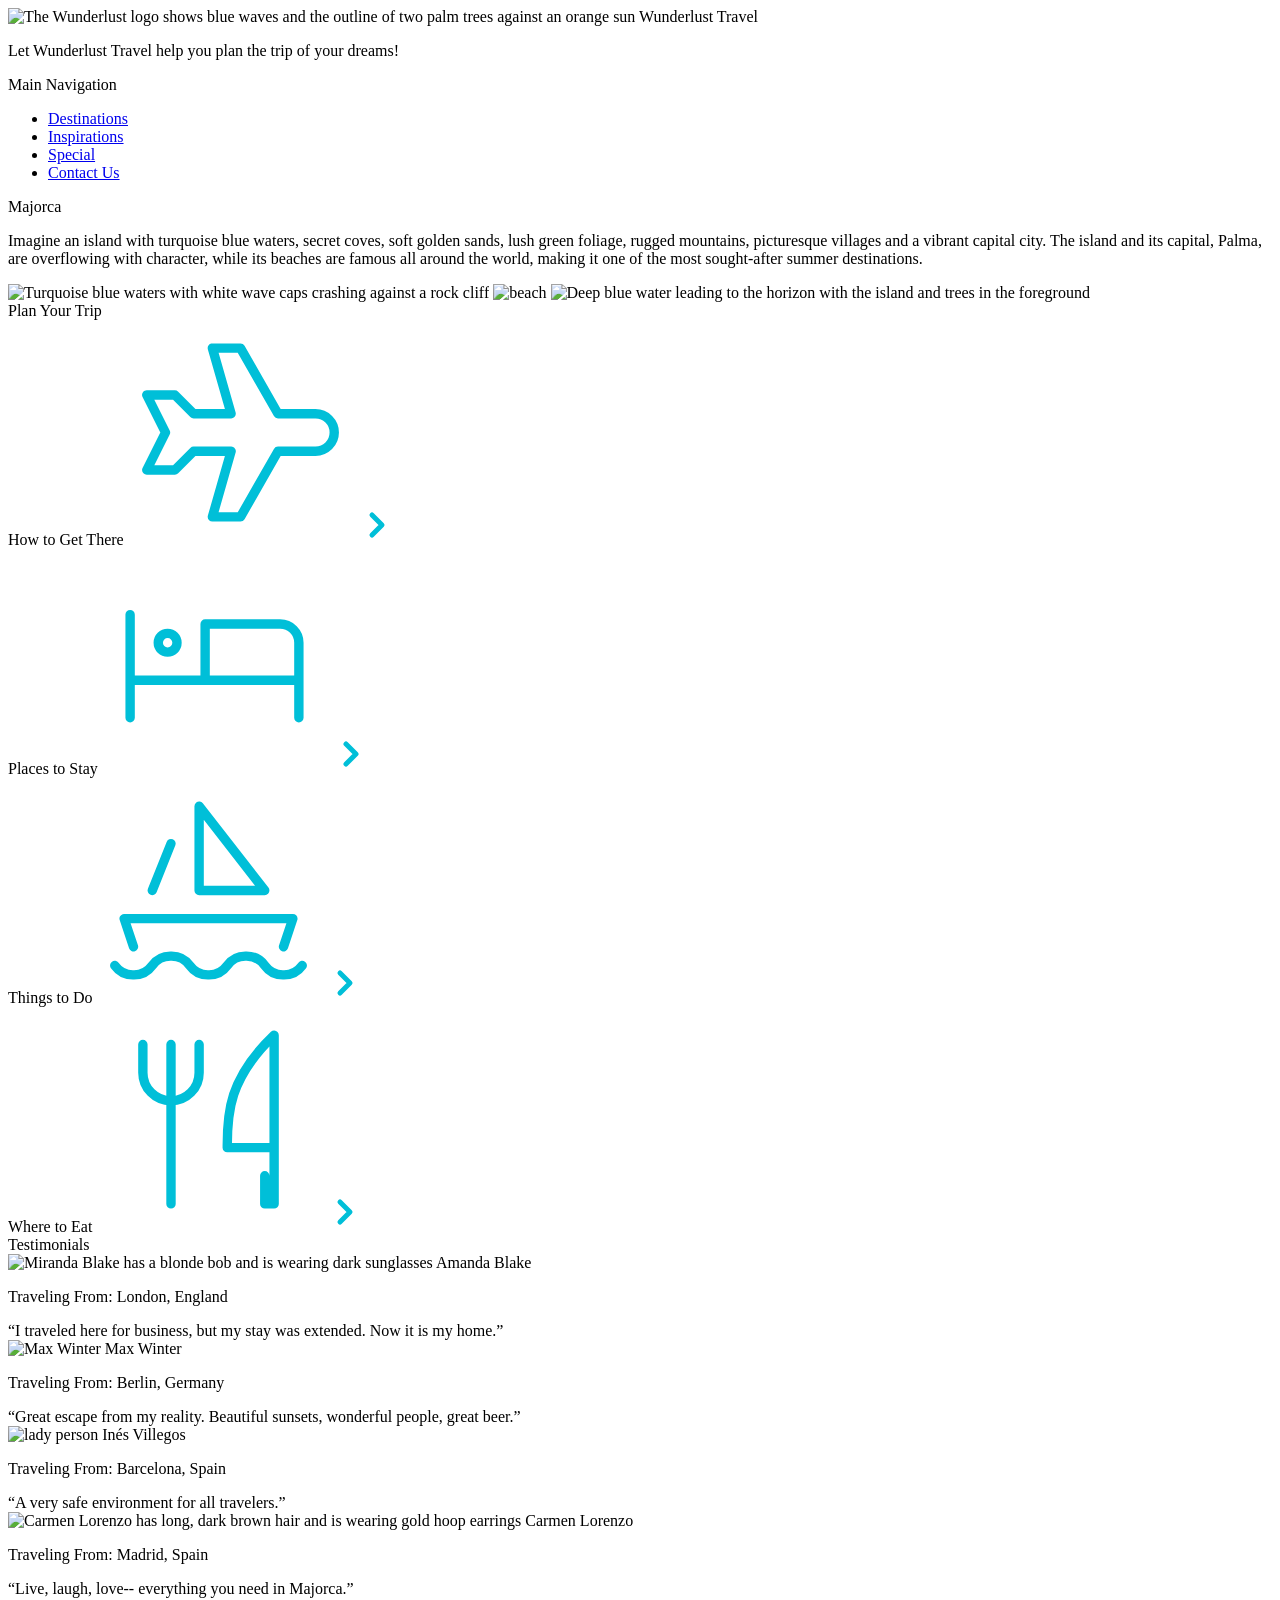
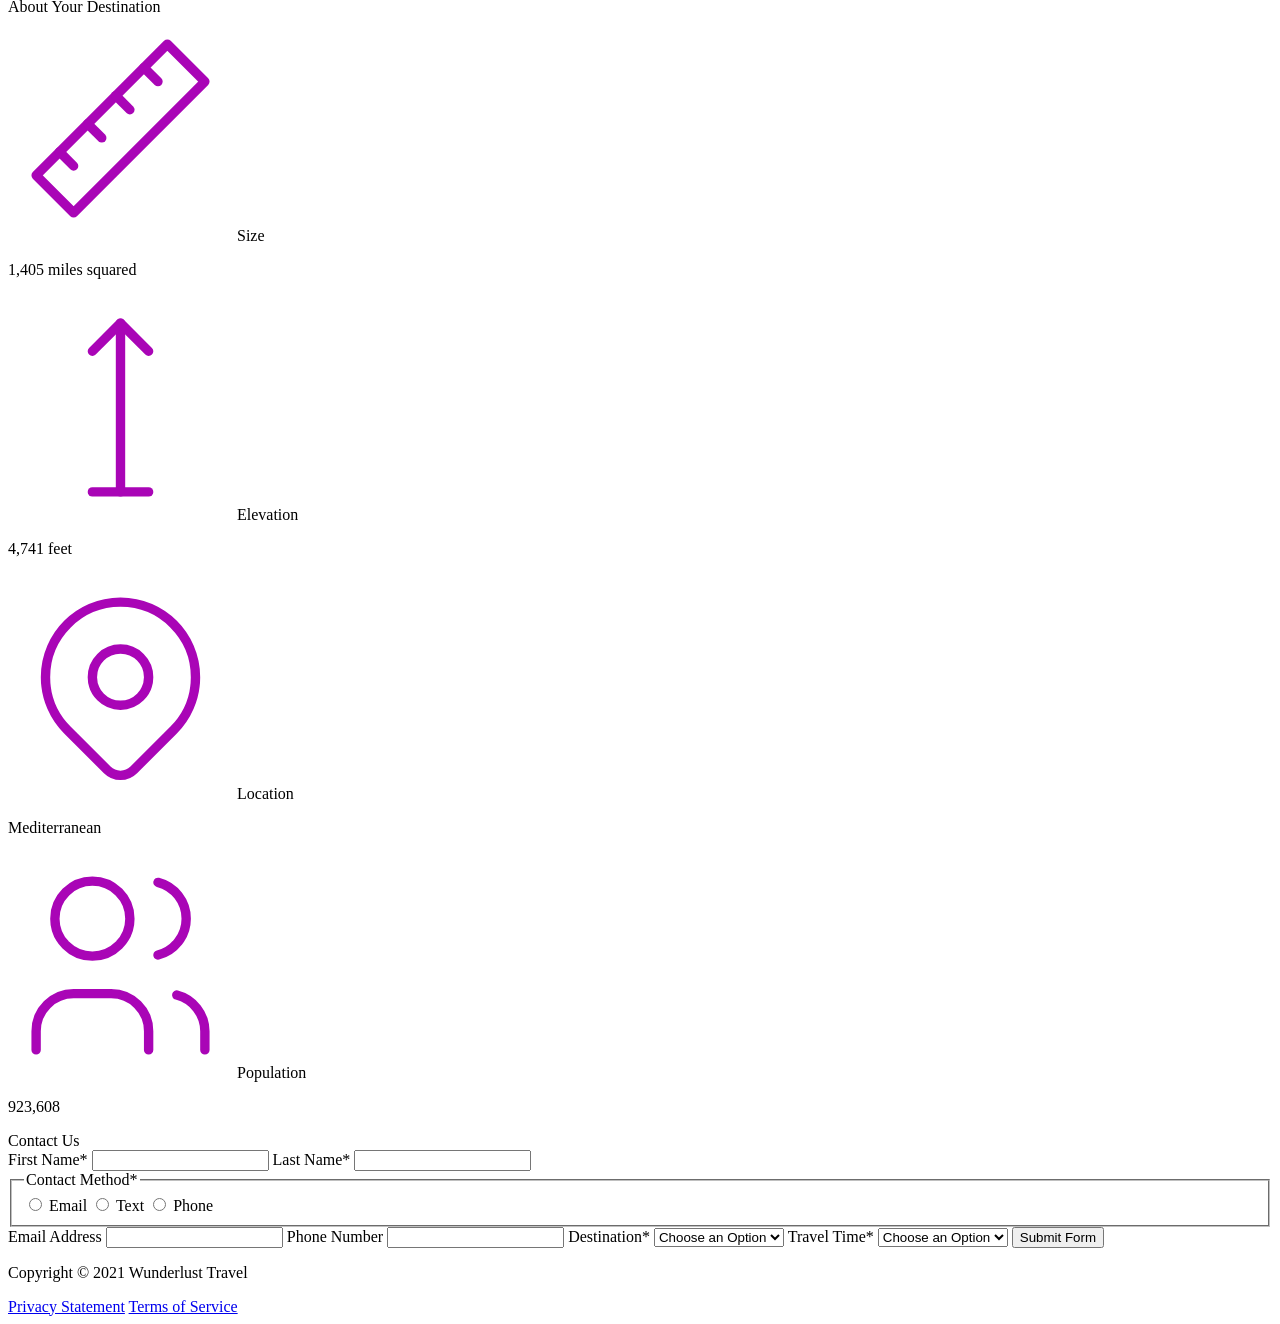
==== majorca.html @ 3f403deb "created majorca.html added html to existing repository" ====
<!DOCTYPE html>
<html lang="en">
    <head>
<!--         Add all required tags in the head here - meta tags for SEO, responsiveness, and with info about the page, etc., in addition to tags to create a card on Twitter with a large image and open graph tags to allow for sharing on other social media sites -->
    </head>
    <body>
<!--         Reveiew the document and add the proper tags to all of the headings  throughout. Use the outline feature in the validator to ensure that these have been added correctly. See the image of the correct outline as a reference if you have questions 

Also review the alt text on all of the images to ensure that it is descriptive and appropriate-->
        <header>
            <img src="images/logo.png" alt="The Wunderlust logo shows blue waves and the outline of two palm trees against an orange sun">
            Wunderlust Travel
            <p>Let Wunderlust Travel help you plan the trip of your dreams!</p>
            <nav>
                Main Navigation
                <ul>
                    <li><a href="#">Destinations</a></li>
                    <li><a href="#">Inspirations</a></li>
                    <li><a href="#">Special</a></li>
                    <li><a href="#">Contact Us</a></li>
                </ul>
            </nav>
        </header>
        <main>
            <article>  
                Majorca
                <p>Imagine an island with turquoise blue waters, secret coves, soft golden sands, lush green foliage, rugged mountains, picturesque villages and a vibrant capital city. The island and its capital, Palma, are overflowing with character, while its beaches are famous all around the world, making it one of the most sought-after summer destinations.</p>
                <img src="images/majorca-waves.png" alt="Turquoise blue waters with white wave caps crashing against a rock cliff">
                <img src="images/majorca-beach.png" alt="beach">
                <img src="images/majorca-cove.png" alt="Deep blue water leading to the horizon with the island and trees in the foreground">
                <section>
                    Plan Your Trip
                    <section>
                        How to Get There
                        <svg xmlns="http://www.w3.org/2000/svg" class="icon icon-tabler icon-tabler-plane" width="225" height="225" viewBox="0 0 24 24" stroke-width="1" stroke="#00bfd8" fill="none" stroke-linecap="round" stroke-linejoin="round"> <path stroke="none" d="M0 0h24v24H0z" fill="none"/> <path d="M16 10h4a2 2 0 0 1 0 4h-4l-4 7h-3l2 -7h-4l-2 2h-3l2 -4l-2 -4h3l2 2h4l-2 -7h3z" /></svg>
                        <a href="#" title="Search for flights">
                            <svg xmlns="http://www.w3.org/2000/svg" class="icon icon-tabler icon-tabler-chevron-right" width="40" height="40" viewBox="0 0 24 24" stroke-width="3" stroke="#00bfd8" fill="none" stroke-linecap="round" stroke-linejoin="round"><path stroke="none" d="M0 0h24v24H0z" fill="none"/><polyline points="9 6 15 12 9 18" /></svg>
                        </a>
                    </section>      
                    <section>
                        Places to Stay
                        <svg xmlns="http://www.w3.org/2000/svg" class="icon icon-tabler icon-tabler-bed" width="225" height="225" viewBox="0 0 24 24" stroke-width="1" stroke="#00bfd8" fill="none" stroke-linecap="round" stroke-linejoin="round"><path stroke="none" d="M0 0h24v24H0z" fill="none"/><path d="M3 7v11m0 -4h18m0 4v-8a2 2 0 0 0 -2 -2h-8v6" /><circle cx="7" cy="10" r="1" /></svg>
                        <a href="#" title="Search for hotels">
                            <svg xmlns="http://www.w3.org/2000/svg" class="icon icon-tabler icon-tabler-chevron-right" width="40" height="40" viewBox="0 0 24 24" stroke-width="3" stroke="#00bfd8" fill="none" stroke-linecap="round" stroke-linejoin="round"><path stroke="none" d="M0 0h24v24H0z" fill="none"/><polyline points="9 6 15 12 9 18" /></svg> 
                        </a>
                    </section>
                    <section>
                        Things to Do
                        <svg xmlns="http://www.w3.org/2000/svg" class="icon icon-tabler icon-tabler-sailboat" width="225" height="225" viewBox="0 0 24 24" stroke-width="1" stroke="#00bfd8" fill="none" stroke-linecap="round" stroke-linejoin="round"><path stroke="none" d="M0 0h24v24H0z" fill="none"/><path d="M2 20a2.4 2.4 0 0 0 2 1a2.4 2.4 0 0 0 2 -1a2.4 2.4 0 0 1 2 -1a2.4 2.4 0 0 1 2 1a2.4 2.4 0 0 0 2 1a2.4 2.4 0 0 0 2 -1a2.4 2.4 0 0 1 2 -1a2.4 2.4 0 0 1 2 1a2.4 2.4 0 0 0 2 1a2.4 2.4 0 0 0 2 -1" /><path d="M4 18l-1 -3h18l-1 3" /><path d="M11 12h7l-7 -9v9" /><line x1="8" y1="7" x2="6" y2="12" /></svg>
                        <a href="#" title="Search for Activities">
                            <svg xmlns="http://www.w3.org/2000/svg" class="icon icon-tabler icon-tabler-chevron-right" width="40" height="40" viewBox="0 0 24 24" stroke-width="3" stroke="#00bfd8" fill="none" stroke-linecap="round" stroke-linejoin="round"><path stroke="none" d="M0 0h24v24H0z" fill="none"/><polyline points="9 6 15 12 9 18" /></svg> 
                        </a>                     
                    </section>    
                    <section>
                        Where to Eat
                        <svg xmlns="http://www.w3.org/2000/svg" class="icon icon-tabler icon-tabler-tools-kitchen-2" width="225" height="225" viewBox="0 0 24 24" stroke-width="1" stroke="#00bfd8" fill="none" stroke-linecap="round" stroke-linejoin="round"><path stroke="none" d="M0 0h24v24H0z" fill="none"/><path d="M19 3v12h-5c-.023 -3.681 .184 -7.406 5 -12zm0 12v6h-1v-3m-10 -14v17m-3 -17v3a3 3 0 1 0 6 0v-3" /></svg>
                        <a href="#" title="Search for Restaurants">
                            <svg xmlns="http://www.w3.org/2000/svg" class="icon icon-tabler icon-tabler-chevron-right" width="40" height="40" viewBox="0 0 24 24" stroke-width="3" stroke="#00bfd8" fill="none" stroke-linecap="round" stroke-linejoin="round"><path stroke="none" d="M0 0h24v24H0z" fill="none"/><polyline points="9 6 15 12 9 18" /></svg>                          
                        </a>
                    </section>   
                </section>
                <section>
                    Testimonials
                    <section>
                        <img src="images/mirando-blake.png" alt="Miranda Blake has a blonde bob and is wearing dark sunglasses">
                        Amanda Blake
                        <p>Traveling From: London, England</p>
                        <q>I traveled here for business, but my stay was extended. Now it is my home.</q>
                    </section>
                    <section>
                        <img src="images/max-winter.png" alt="Max Winter">
                        Max Winter
                        <p>Traveling From: Berlin, Germany</p>
                        <q>Great escape from my reality. Beautiful sunsets, wonderful people, great beer.</q>
                    </section>
                    <section>
                        <img src="images/ines-villegoes.png" alt="lady person">
                        Inés Villegos
                        <p>Traveling From: Barcelona, Spain</p>
                        <q>A very safe environment for all travelers.</q>
                    </section>
                    <section>
                        <img src="images/carmen-lorenzo.png" alt="Carmen Lorenzo has long, dark brown hair and is wearing gold hoop earrings">
                        Carmen Lorenzo
                        <p>Traveling From: Madrid, Spain</p>
                        <q>Live, laugh, love-- everything you need in Majorca.</q>
                    </section>
                </section>
                <section>
                    About Your Destination
                    <section>
                        <svg xmlns="http://www.w3.org/2000/svg" class="icon icon-tabler icon-tabler-ruler-2" width="225" height="225" viewBox="0 0 24 24" stroke-width="1" stroke="#a905b6" fill="none" stroke-linecap="round" stroke-linejoin="round"><path stroke="none" d="M0 0h24v24H0z" fill="none"/><path d="M17 3l4 4l-14 14l-4 -4z" /><path d="M16 7l-1.5 -1.5" /><path d="M13 10l-1.5 -1.5" /><path d="M10 13l-1.5 -1.5" /><path d="M7 16l-1.5 -1.5" /></svg>
                        Size
                        <p>1,405 miles squared</p>
                    </section>
                    <section>
                        <svg xmlns="http://www.w3.org/2000/svg" class="icon icon-tabler icon-tabler-arrow-top-bar" width="225" height="225" viewBox="0 0 24 24" stroke-width="1" stroke="#a905b6" fill="none" stroke-linecap="round" stroke-linejoin="round"><path stroke="none" d="M0 0h24v24H0z" fill="none"/><line x1="12" y1="21" x2="12" y2="3" /><path d="M15 6l-3 -3l-3 3" /><line x1="9" y1="21" x2="15" y2="21" /></svg>
                        Elevation
                        <p>4,741 feet</p>
                    </section>
                    <section>
                        <svg xmlns="http://www.w3.org/2000/svg" class="icon icon-tabler icon-tabler-map-pin" width="225" height="225" viewBox="0 0 24 24" stroke-width="1" stroke="#a905b6" fill="none" stroke-linecap="round" stroke-linejoin="round"><path stroke="none" d="M0 0h24v24H0z" fill="none"/><circle cx="12" cy="11" r="3" /><path d="M17.657 16.657l-4.243 4.243a2 2 0 0 1 -2.827 0l-4.244 -4.243a8 8 0 1 1 11.314 0z" /></svg>
                        Location
                        <p>Mediterranean</p>
                    </section>
                    <section>
                        <svg xmlns="http://www.w3.org/2000/svg" class="icon icon-tabler icon-tabler-users" width="225" height="225" viewBox="0 0 24 24" stroke-width="1" stroke="#a905b6" fill="none" stroke-linecap="round" stroke-linejoin="round"><path stroke="none" d="M0 0h24v24H0z" fill="none"/><circle cx="9" cy="7" r="4" /><path d="M3 21v-2a4 4 0 0 1 4 -4h4a4 4 0 0 1 4 4v2" /><path d="M16 3.13a4 4 0 0 1 0 7.75" /><path d="M21 21v-2a4 4 0 0 0 -3 -3.85" /></svg>
                        Population
                        <p>923,608</p>
                    </section>
                </section>
                <section>
                    Contact Us
                    <form method="post" action="https://wp.zybooks.com/form-viewer.php">
                        <label for="fName">First Name<span>*</span></label>
                        <input type="text" name="fName" id="fName" autocomplete="given-name" required>
                        <label for="lName">Last Name<span>*</span></label>
                        <input type="text" name="lName" id="lName" autocomplete="family-name" required>
                        <fieldset>
                            <legend>Contact Method<span>*</span></legend>
                            <input type="radio" name="contactPref" id="prefEmail" required>
                            <label for="prefEmail">Email</label>
                            <input type="radio" name="contactPref" id="prefText">
                            <label for="prefText">Text</label>
                            <input type="radio" name="contactPref" id="prefPhone">
                            <label for="prefPhone">Phone</label>
                        </fieldset>
                        <label for="email">Email Address</label>
                        <input type="email" name="email" id="email" autocomplete="email">
                        <label for="phone">Phone Number</label>
                        <input type="tel" name="phone" id="phone" autocomplete="tel">
                        <label for="destination">Destination<span>*</span></label>
                        <select name="destination" id="destination" required>
                            <option value="">Choose an Option</option>
                            <option value="barcelona">Barcelona</option>
                            <option value="granada">Granada</option>
                            <option value="ibiza">Ibiza</option>
                            <option value="madrid">Madrid</option>
                            <option value="majora">Majora</option>
                            <option value="seville">Seville</option>
                            <option value="tenerife">Tenerife</option>
                            <option value="valencia">Valencia</option>
                        </select>
                        <label for="travelTime">Travel Time<span>*</span></label>
                        <select name="travelTime" id="travelTime" required>
                            <option value="">Choose an Option</option>
                            <option value="fall">Fall</option>
                            <option value="winter">Winter</option>
                            <option value="spring">Spring</option>
                            <option value="summer">Summer</option>
                            <option value="flexible">Flexible</option>
                        </select>
                        <input type="submit" name="mySubmit" id="mySubmit" value="Submit Form">
                    </form>
                </section>
            </article>
        </main>
        <footer>
            <p>Copyright &copy; 2021 Wunderlust Travel</p>
            <a href="#">Privacy Statement</a>
            <a href="#">Terms of Service</a>
        </footer>
    </body>
</html>
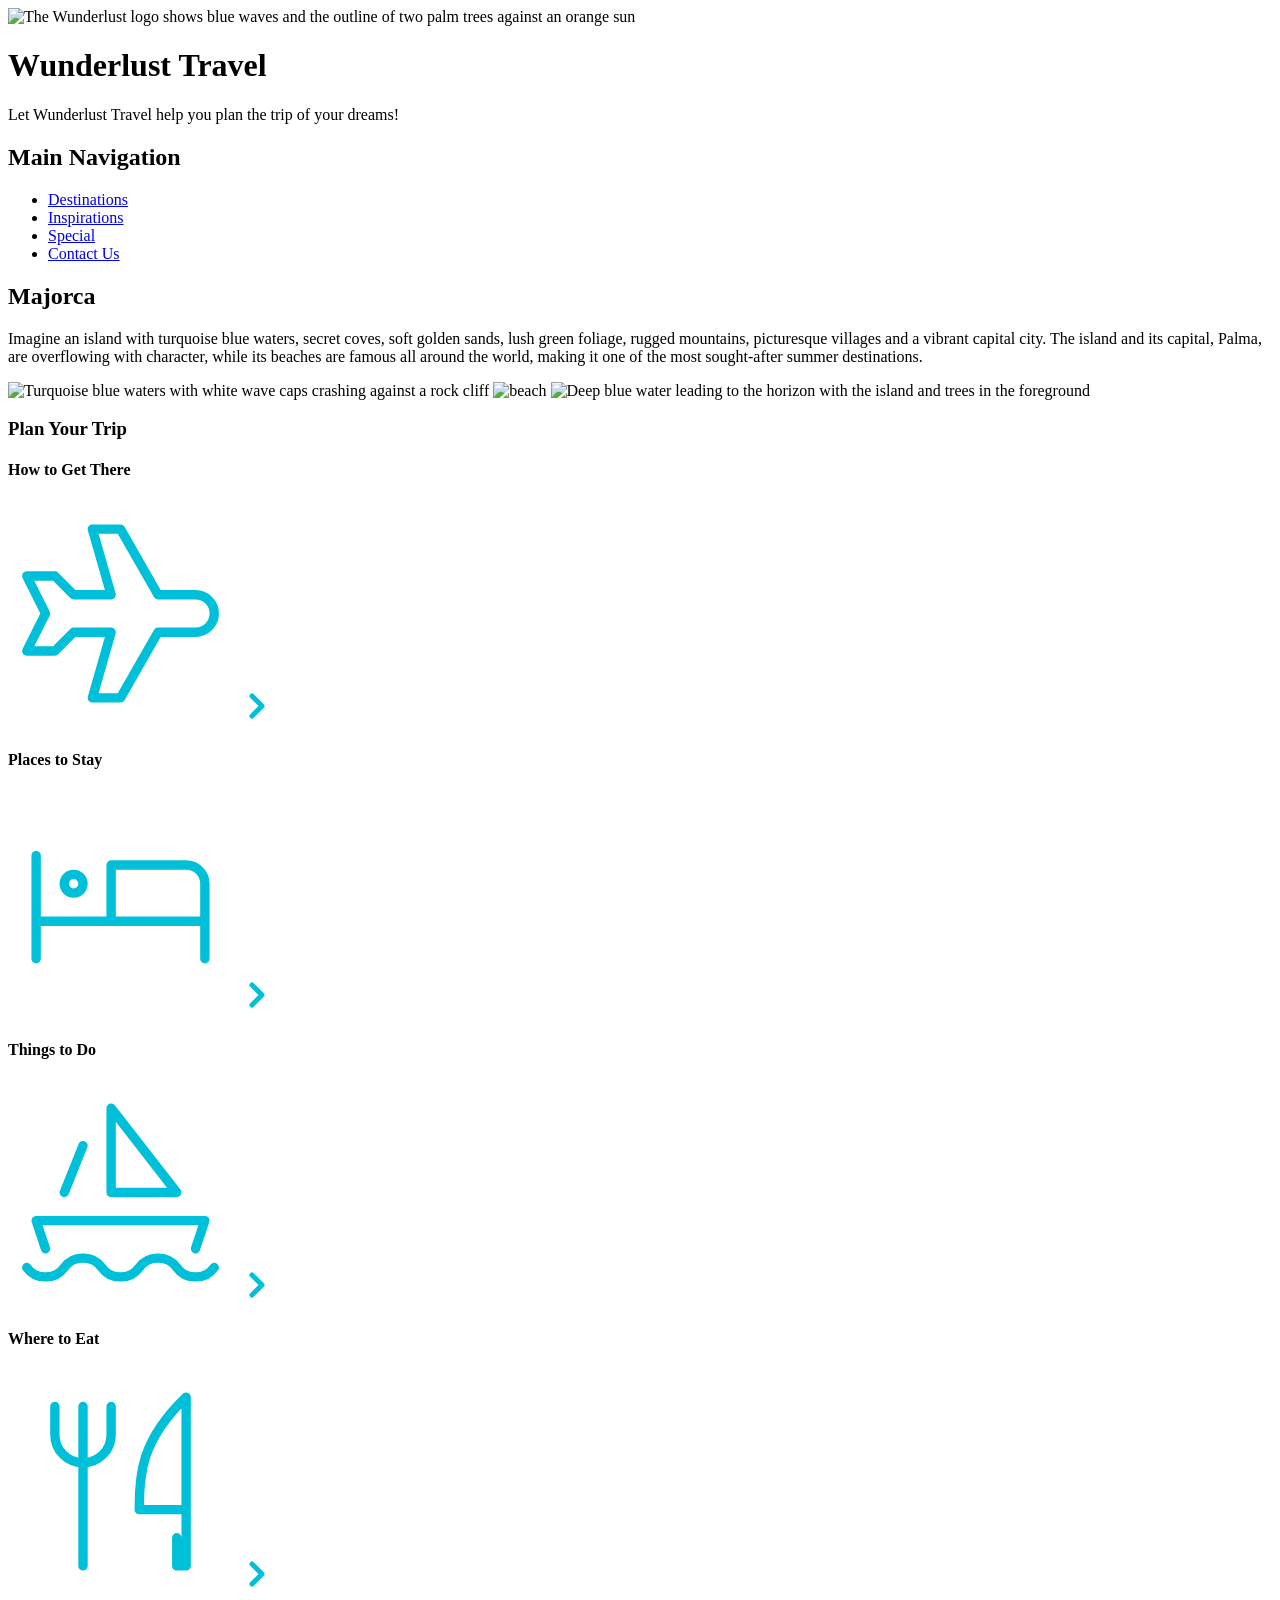
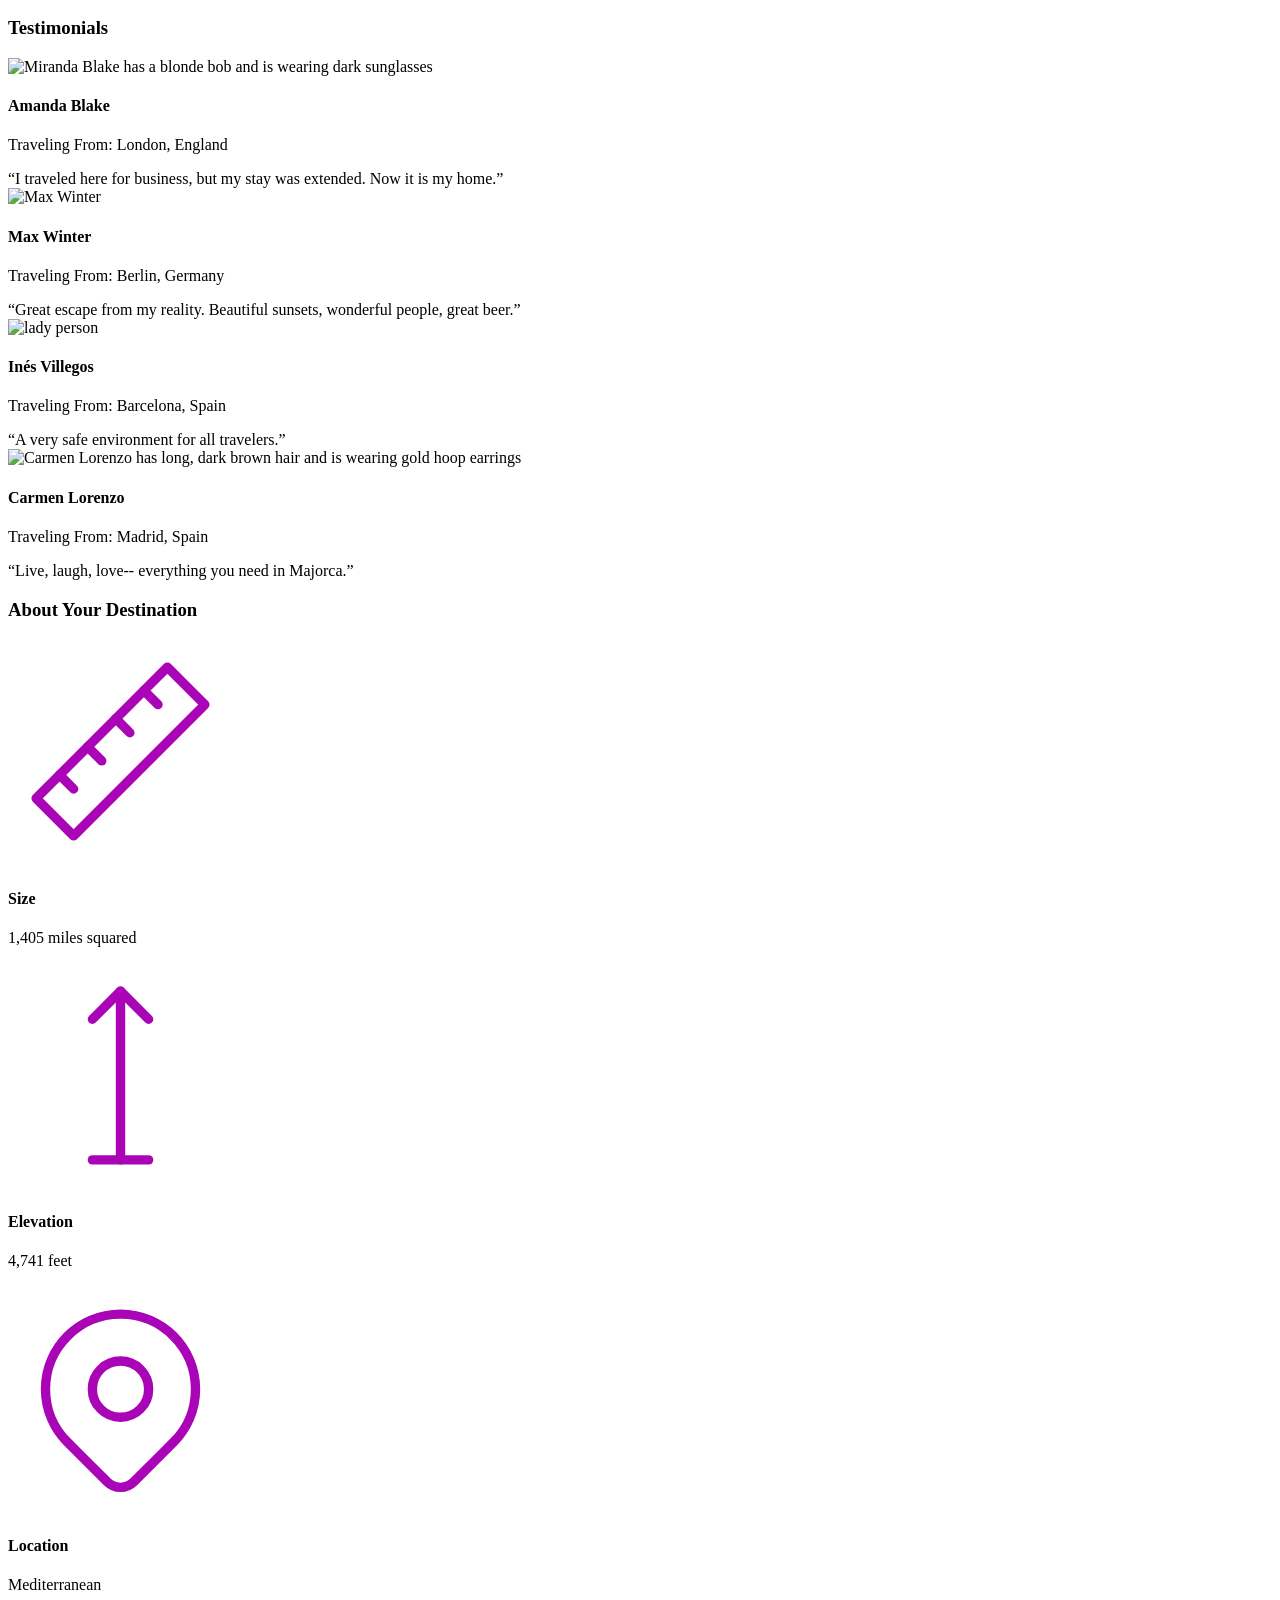
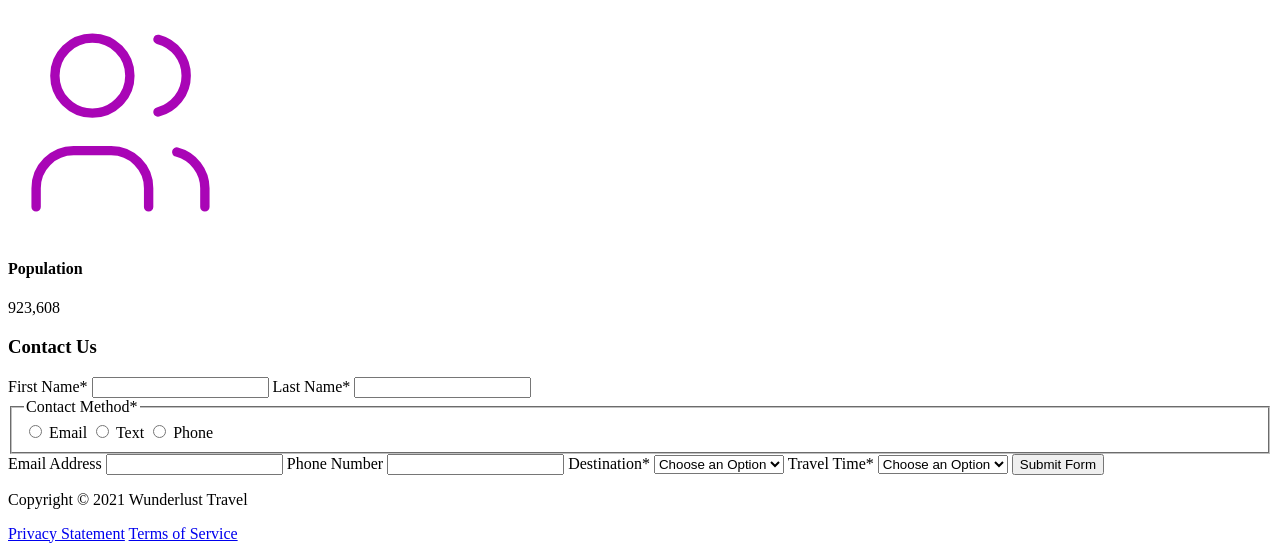
==== commit b0e05226: "added headings adding proper headings" ====
--- a/majorca.html
+++ b/majorca.html
@@ -9,10 +9,10 @@
 Also review the alt text on all of the images to ensure that it is descriptive and appropriate-->
         <header>
             <img src="images/logo.png" alt="The Wunderlust logo shows blue waves and the outline of two palm trees against an orange sun">
-            Wunderlust Travel
+            <h1>Wunderlust Travel</h1>
             <p>Let Wunderlust Travel help you plan the trip of your dreams!</p>
             <nav>
-                Main Navigation
+                <h2>Main Navigation</h2>
                 <ul>
                     <li><a href="#">Destinations</a></li>
                     <li><a href="#">Inspirations</a></li>
@@ -23,36 +23,36 @@
         </header>
         <main>
             <article>  
-                Majorca
+                <h2>Majorca</h2>
                 <p>Imagine an island with turquoise blue waters, secret coves, soft golden sands, lush green foliage, rugged mountains, picturesque villages and a vibrant capital city. The island and its capital, Palma, are overflowing with character, while its beaches are famous all around the world, making it one of the most sought-after summer destinations.</p>
                 <img src="images/majorca-waves.png" alt="Turquoise blue waters with white wave caps crashing against a rock cliff">
                 <img src="images/majorca-beach.png" alt="beach">
                 <img src="images/majorca-cove.png" alt="Deep blue water leading to the horizon with the island and trees in the foreground">
                 <section>
-                    Plan Your Trip
+                    <h3>Plan Your Trip</h3>
                     <section>
-                        How to Get There
+                        <h4>How to Get There</h4>
                         <svg xmlns="http://www.w3.org/2000/svg" class="icon icon-tabler icon-tabler-plane" width="225" height="225" viewBox="0 0 24 24" stroke-width="1" stroke="#00bfd8" fill="none" stroke-linecap="round" stroke-linejoin="round"> <path stroke="none" d="M0 0h24v24H0z" fill="none"/> <path d="M16 10h4a2 2 0 0 1 0 4h-4l-4 7h-3l2 -7h-4l-2 2h-3l2 -4l-2 -4h3l2 2h4l-2 -7h3z" /></svg>
                         <a href="#" title="Search for flights">
                             <svg xmlns="http://www.w3.org/2000/svg" class="icon icon-tabler icon-tabler-chevron-right" width="40" height="40" viewBox="0 0 24 24" stroke-width="3" stroke="#00bfd8" fill="none" stroke-linecap="round" stroke-linejoin="round"><path stroke="none" d="M0 0h24v24H0z" fill="none"/><polyline points="9 6 15 12 9 18" /></svg>
                         </a>
                     </section>      
                     <section>
-                        Places to Stay
+                        <h4>Places to Stay</h4>
                         <svg xmlns="http://www.w3.org/2000/svg" class="icon icon-tabler icon-tabler-bed" width="225" height="225" viewBox="0 0 24 24" stroke-width="1" stroke="#00bfd8" fill="none" stroke-linecap="round" stroke-linejoin="round"><path stroke="none" d="M0 0h24v24H0z" fill="none"/><path d="M3 7v11m0 -4h18m0 4v-8a2 2 0 0 0 -2 -2h-8v6" /><circle cx="7" cy="10" r="1" /></svg>
                         <a href="#" title="Search for hotels">
                             <svg xmlns="http://www.w3.org/2000/svg" class="icon icon-tabler icon-tabler-chevron-right" width="40" height="40" viewBox="0 0 24 24" stroke-width="3" stroke="#00bfd8" fill="none" stroke-linecap="round" stroke-linejoin="round"><path stroke="none" d="M0 0h24v24H0z" fill="none"/><polyline points="9 6 15 12 9 18" /></svg> 
                         </a>
                     </section>
                     <section>
-                        Things to Do
+                        <h4>Things to Do</h4>
                         <svg xmlns="http://www.w3.org/2000/svg" class="icon icon-tabler icon-tabler-sailboat" width="225" height="225" viewBox="0 0 24 24" stroke-width="1" stroke="#00bfd8" fill="none" stroke-linecap="round" stroke-linejoin="round"><path stroke="none" d="M0 0h24v24H0z" fill="none"/><path d="M2 20a2.4 2.4 0 0 0 2 1a2.4 2.4 0 0 0 2 -1a2.4 2.4 0 0 1 2 -1a2.4 2.4 0 0 1 2 1a2.4 2.4 0 0 0 2 1a2.4 2.4 0 0 0 2 -1a2.4 2.4 0 0 1 2 -1a2.4 2.4 0 0 1 2 1a2.4 2.4 0 0 0 2 1a2.4 2.4 0 0 0 2 -1" /><path d="M4 18l-1 -3h18l-1 3" /><path d="M11 12h7l-7 -9v9" /><line x1="8" y1="7" x2="6" y2="12" /></svg>
                         <a href="#" title="Search for Activities">
                             <svg xmlns="http://www.w3.org/2000/svg" class="icon icon-tabler icon-tabler-chevron-right" width="40" height="40" viewBox="0 0 24 24" stroke-width="3" stroke="#00bfd8" fill="none" stroke-linecap="round" stroke-linejoin="round"><path stroke="none" d="M0 0h24v24H0z" fill="none"/><polyline points="9 6 15 12 9 18" /></svg> 
                         </a>                     
                     </section>    
                     <section>
-                        Where to Eat
+                        <h4>Where to Eat</h4>
                         <svg xmlns="http://www.w3.org/2000/svg" class="icon icon-tabler icon-tabler-tools-kitchen-2" width="225" height="225" viewBox="0 0 24 24" stroke-width="1" stroke="#00bfd8" fill="none" stroke-linecap="round" stroke-linejoin="round"><path stroke="none" d="M0 0h24v24H0z" fill="none"/><path d="M19 3v12h-5c-.023 -3.681 .184 -7.406 5 -12zm0 12v6h-1v-3m-10 -14v17m-3 -17v3a3 3 0 1 0 6 0v-3" /></svg>
                         <a href="#" title="Search for Restaurants">
                             <svg xmlns="http://www.w3.org/2000/svg" class="icon icon-tabler icon-tabler-chevron-right" width="40" height="40" viewBox="0 0 24 24" stroke-width="3" stroke="#00bfd8" fill="none" stroke-linecap="round" stroke-linejoin="round"><path stroke="none" d="M0 0h24v24H0z" fill="none"/><polyline points="9 6 15 12 9 18" /></svg>                          
@@ -60,57 +60,57 @@
                     </section>   
                 </section>
                 <section>
-                    Testimonials
+                    <h3>Testimonials</h3>
                     <section>
                         <img src="images/mirando-blake.png" alt="Miranda Blake has a blonde bob and is wearing dark sunglasses">
-                        Amanda Blake
+                        <h4>Amanda Blake</h4>
                         <p>Traveling From: London, England</p>
                         <q>I traveled here for business, but my stay was extended. Now it is my home.</q>
                     </section>
                     <section>
                         <img src="images/max-winter.png" alt="Max Winter">
-                        Max Winter
+                        <h4>Max Winter</h4>
                         <p>Traveling From: Berlin, Germany</p>
                         <q>Great escape from my reality. Beautiful sunsets, wonderful people, great beer.</q>
                     </section>
                     <section>
                         <img src="images/ines-villegoes.png" alt="lady person">
-                        Inés Villegos
+                        <h4>Inés Villegos</h4>
                         <p>Traveling From: Barcelona, Spain</p>
                         <q>A very safe environment for all travelers.</q>
                     </section>
                     <section>
                         <img src="images/carmen-lorenzo.png" alt="Carmen Lorenzo has long, dark brown hair and is wearing gold hoop earrings">
-                        Carmen Lorenzo
+                        <h4>Carmen Lorenzo</h4>
                         <p>Traveling From: Madrid, Spain</p>
                         <q>Live, laugh, love-- everything you need in Majorca.</q>
                     </section>
                 </section>
                 <section>
-                    About Your Destination
+                    <h3>About Your Destination</h3>
                     <section>
                         <svg xmlns="http://www.w3.org/2000/svg" class="icon icon-tabler icon-tabler-ruler-2" width="225" height="225" viewBox="0 0 24 24" stroke-width="1" stroke="#a905b6" fill="none" stroke-linecap="round" stroke-linejoin="round"><path stroke="none" d="M0 0h24v24H0z" fill="none"/><path d="M17 3l4 4l-14 14l-4 -4z" /><path d="M16 7l-1.5 -1.5" /><path d="M13 10l-1.5 -1.5" /><path d="M10 13l-1.5 -1.5" /><path d="M7 16l-1.5 -1.5" /></svg>
-                        Size
+                        <h4>Size</h4>
                         <p>1,405 miles squared</p>
                     </section>
                     <section>
                         <svg xmlns="http://www.w3.org/2000/svg" class="icon icon-tabler icon-tabler-arrow-top-bar" width="225" height="225" viewBox="0 0 24 24" stroke-width="1" stroke="#a905b6" fill="none" stroke-linecap="round" stroke-linejoin="round"><path stroke="none" d="M0 0h24v24H0z" fill="none"/><line x1="12" y1="21" x2="12" y2="3" /><path d="M15 6l-3 -3l-3 3" /><line x1="9" y1="21" x2="15" y2="21" /></svg>
-                        Elevation
+                        <h4>Elevation</h4>
                         <p>4,741 feet</p>
                     </section>
                     <section>
                         <svg xmlns="http://www.w3.org/2000/svg" class="icon icon-tabler icon-tabler-map-pin" width="225" height="225" viewBox="0 0 24 24" stroke-width="1" stroke="#a905b6" fill="none" stroke-linecap="round" stroke-linejoin="round"><path stroke="none" d="M0 0h24v24H0z" fill="none"/><circle cx="12" cy="11" r="3" /><path d="M17.657 16.657l-4.243 4.243a2 2 0 0 1 -2.827 0l-4.244 -4.243a8 8 0 1 1 11.314 0z" /></svg>
-                        Location
+                        <h4>Location</h4>
                         <p>Mediterranean</p>
                     </section>
                     <section>
                         <svg xmlns="http://www.w3.org/2000/svg" class="icon icon-tabler icon-tabler-users" width="225" height="225" viewBox="0 0 24 24" stroke-width="1" stroke="#a905b6" fill="none" stroke-linecap="round" stroke-linejoin="round"><path stroke="none" d="M0 0h24v24H0z" fill="none"/><circle cx="9" cy="7" r="4" /><path d="M3 21v-2a4 4 0 0 1 4 -4h4a4 4 0 0 1 4 4v2" /><path d="M16 3.13a4 4 0 0 1 0 7.75" /><path d="M21 21v-2a4 4 0 0 0 -3 -3.85" /></svg>
-                        Population
+                        <h4>Population</h4>
                         <p>923,608</p>
                     </section>
                 </section>
                 <section>
-                    Contact Us
+                    <h3>Contact Us</h3>
                     <form method="post" action="https://wp.zybooks.com/form-viewer.php">
                         <label for="fName">First Name<span>*</span></label>
                         <input type="text" name="fName" id="fName" autocomplete="given-name" required>
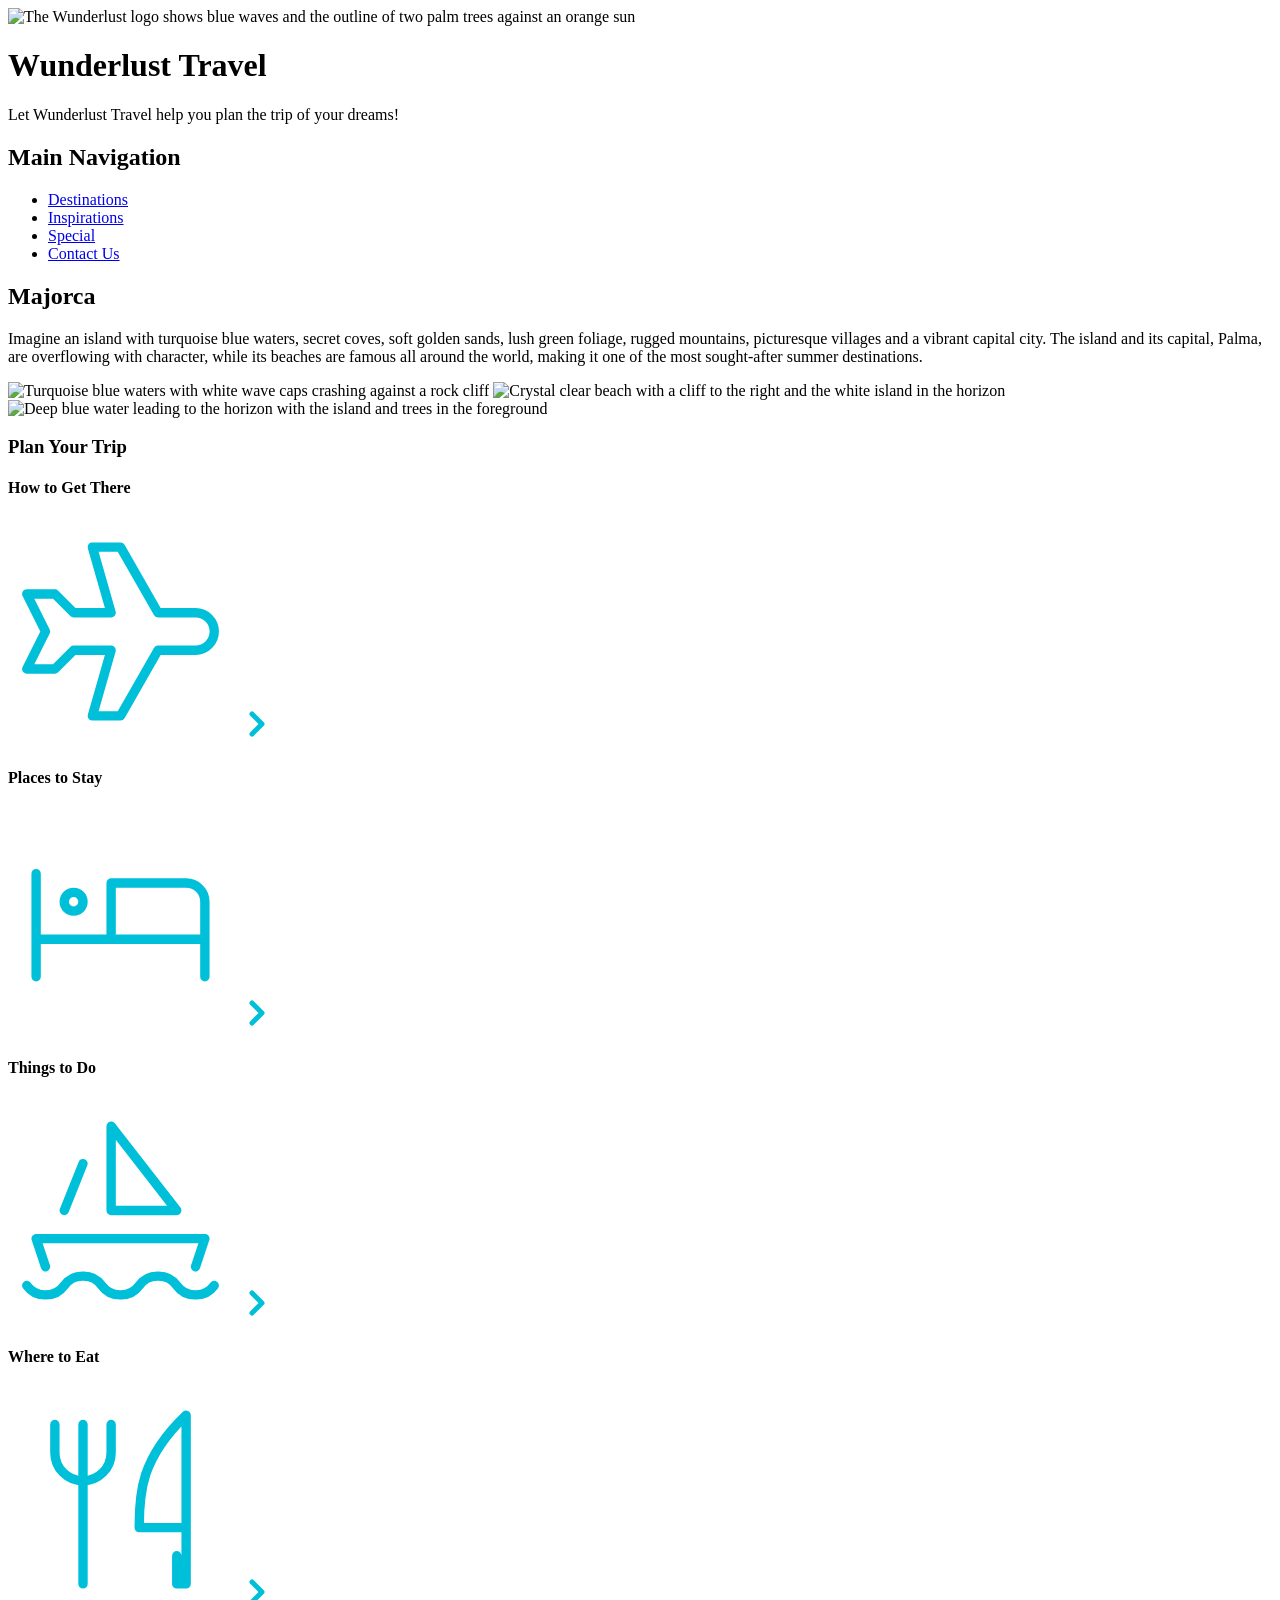
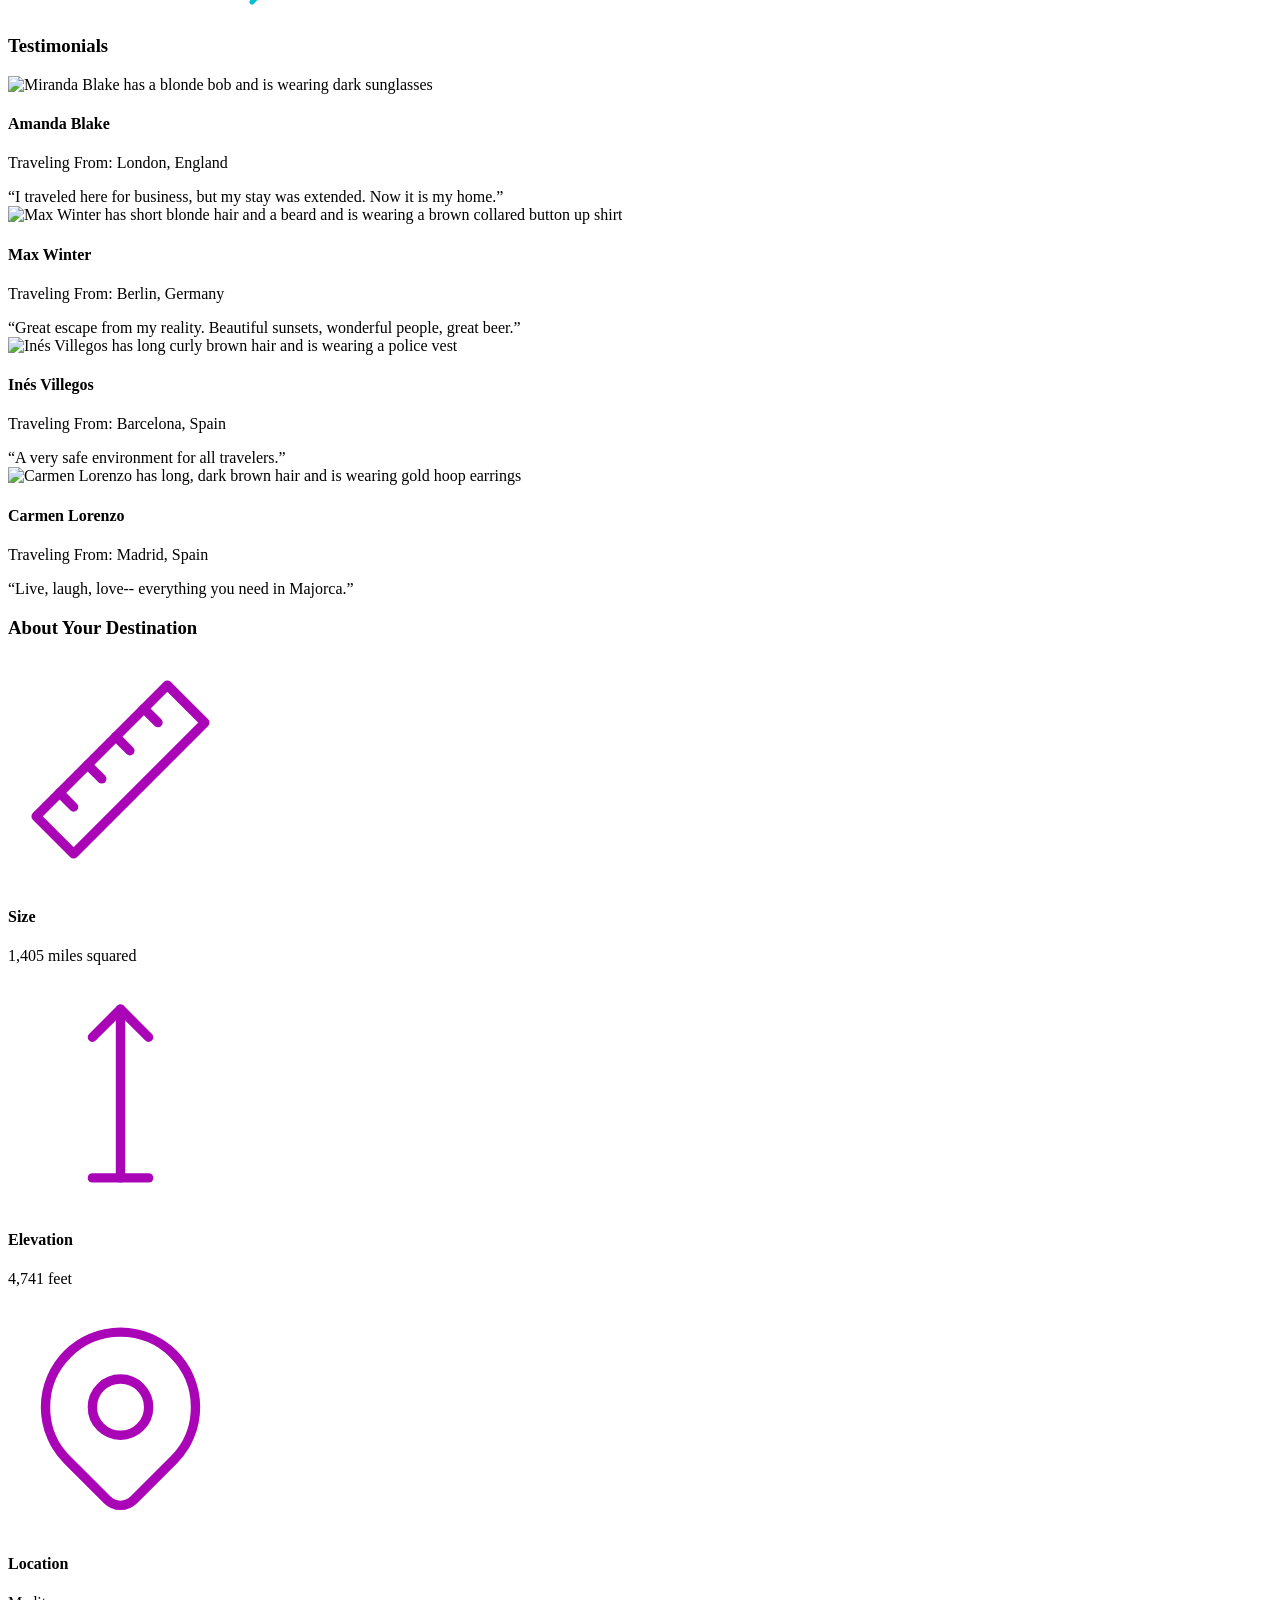
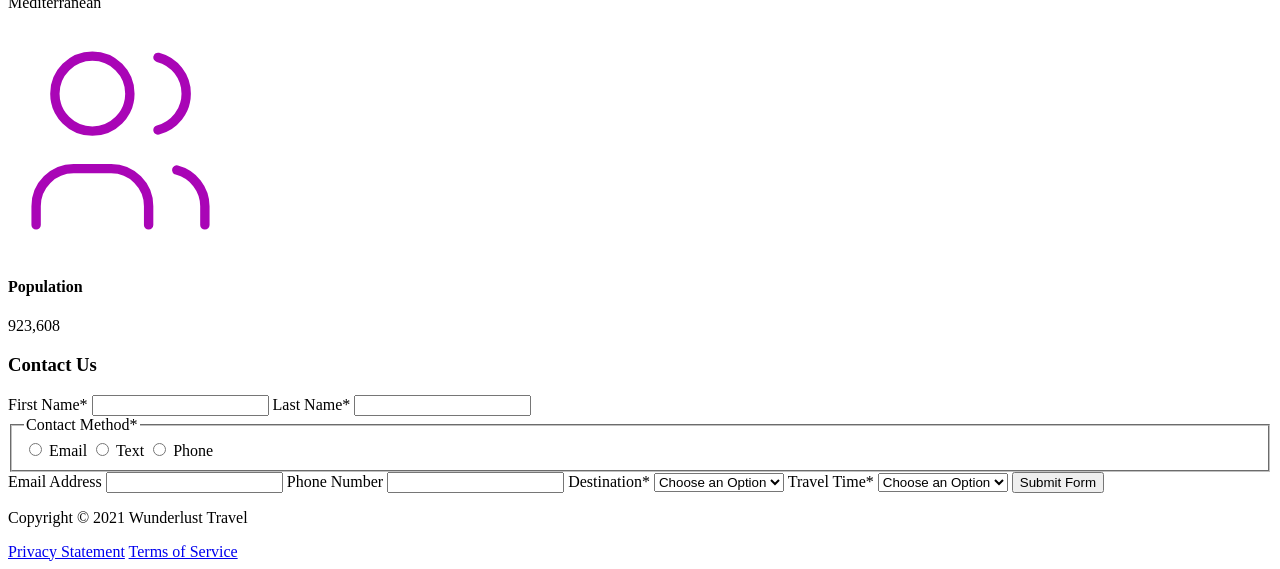
==== commit 6d47b60e: "meta tags added meta tags, twitter and open graph as well" ====
--- a/majorca.html
+++ b/majorca.html
@@ -2,9 +2,30 @@
 <html lang="en">
     <head>
 <!--         Add all required tags in the head here - meta tags for SEO, responsiveness, and with info about the page, etc., in addition to tags to create a card on Twitter with a large image and open graph tags to allow for sharing on other social media sites -->
+        <meta charset="UTF-8">
+        <meta name="viewport" content="width=device-width, initial-scale=1.0">
+        <meta name="author" content="Sarah Salinas">
+        <meta name="description" content="WunderLust travel website that plans trips to Majorca">
+        <meta name="keywords" content="Majorca, travel, islands, WunderLust, plan, trip">
+        <meta name="robots" content="index, follow">
+
+        <meta name="twitter:card" content="summary_large_image">
+        <meta name="twitter:site" content="@WunderlustTravel">
+        <meta name="twitter:creator" content="@WunderlustTravel">
+        <meta name="twitter:title" content="WunderLust Majorca Itinerary">
+        <meta name="twitter:description" content="Explore Wunderlust's full itinerary and details about a trip to Majorca, Spain.">
+        <meta name="twitter:image" content="https://sarahsalinas.github.io/wunderlust/images/majorca-waves-L.png">
+
+        <meta property="og:title" content="Wunderlust Majorca Itinerary">
+        <meta property="og:description" content="Explore Wunderlust's full itinerary and details about a trip to Majorca, Spain.">
+        <meta property="og:image" content="https://sarahsalinas.github.io/wunderlust/images/majorca-waves-L.png">
+        <meta property="og:url" content="https://sarahsalinas.github.io/wunderlust/">
+        <meta property="og:type" content="website">
+
+        <title>Wunderlust</title>
     </head>
     <body>
-<!--         Reveiew the document and add the proper tags to all of the headings  throughout. Use the outline feature in the validator to ensure that these have been added correctly. See the image of the correct outline as a reference if you have questions 
+<!--         Review the document and add the proper tags to all of the headings  throughout. Use the outline feature in the validator to ensure that these have been added correctly. See the image of the correct outline as a reference if you have questions 
 
 Also review the alt text on all of the images to ensure that it is descriptive and appropriate-->
         <header>
@@ -26,7 +47,7 @@
                 <h2>Majorca</h2>
                 <p>Imagine an island with turquoise blue waters, secret coves, soft golden sands, lush green foliage, rugged mountains, picturesque villages and a vibrant capital city. The island and its capital, Palma, are overflowing with character, while its beaches are famous all around the world, making it one of the most sought-after summer destinations.</p>
                 <img src="images/majorca-waves.png" alt="Turquoise blue waters with white wave caps crashing against a rock cliff">
-                <img src="images/majorca-beach.png" alt="beach">
+                <img src="images/majorca-beach.png" alt="Crystal clear beach with a cliff to the right and the white island in the horizon">
                 <img src="images/majorca-cove.png" alt="Deep blue water leading to the horizon with the island and trees in the foreground">
                 <section>
                     <h3>Plan Your Trip</h3>
@@ -68,13 +89,13 @@
                         <q>I traveled here for business, but my stay was extended. Now it is my home.</q>
                     </section>
                     <section>
-                        <img src="images/max-winter.png" alt="Max Winter">
+                        <img src="images/max-winter.png" alt="Max Winter has short blonde hair and a beard and is wearing a brown collared button up shirt">
                         <h4>Max Winter</h4>
                         <p>Traveling From: Berlin, Germany</p>
                         <q>Great escape from my reality. Beautiful sunsets, wonderful people, great beer.</q>
                     </section>
                     <section>
-                        <img src="images/ines-villegoes.png" alt="lady person">
+                        <img src="images/ines-villegoes.png" alt="Inés Villegos has long curly brown hair and is wearing a police vest">
                         <h4>Inés Villegos</h4>
                         <p>Traveling From: Barcelona, Spain</p>
                         <q>A very safe environment for all travelers.</q>
